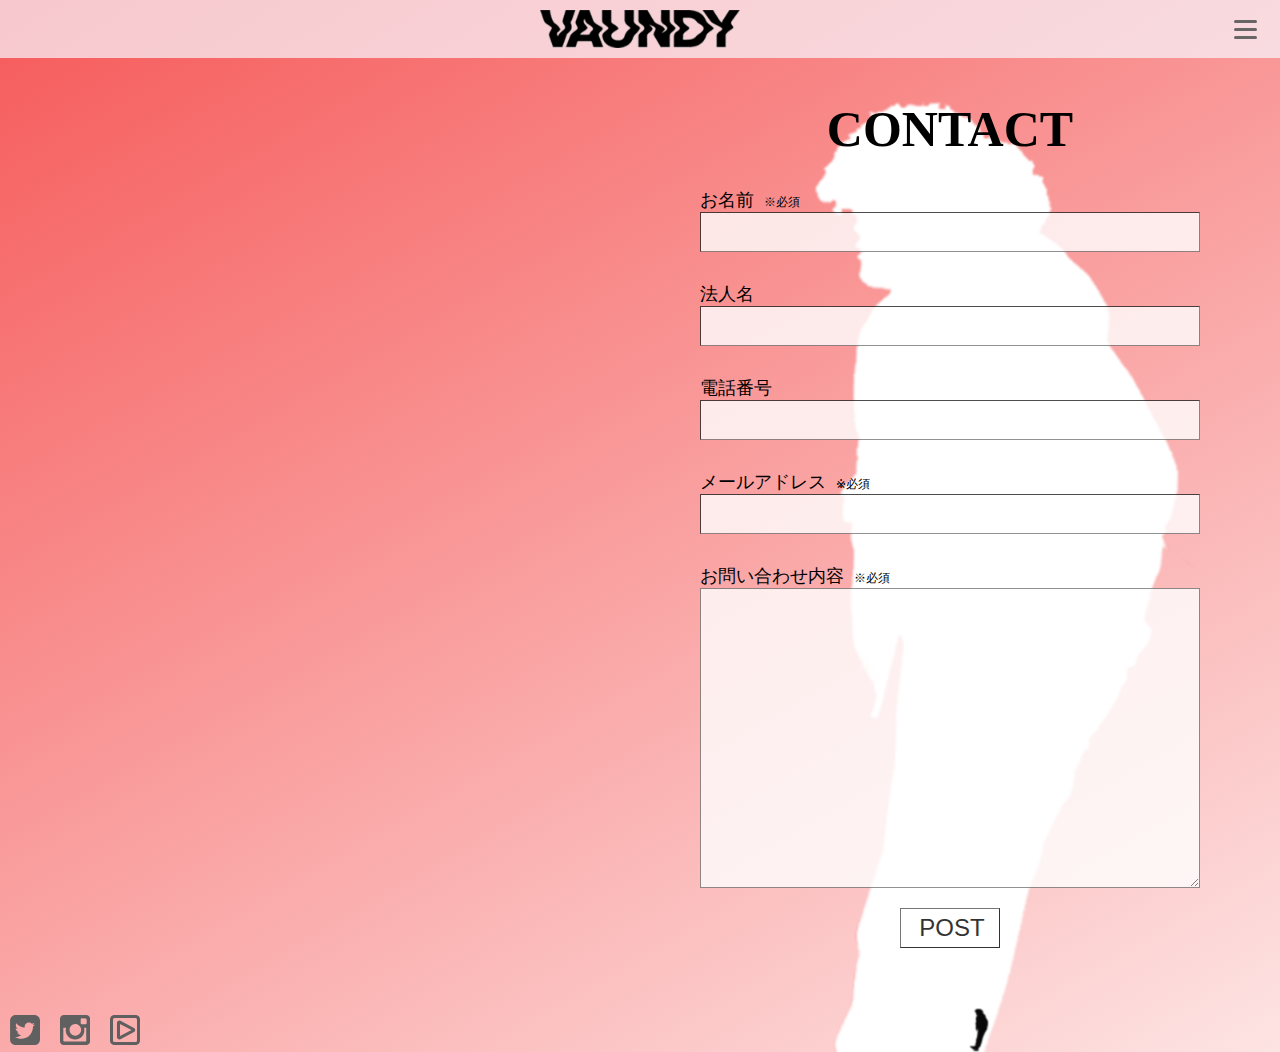
==== contact.html @ 5a52f5ca "最終調整前" ====
<html class="second-page">
    <head>
        <meta charset="utf-8">
        <title> Vaundy non-official Website</title>
        <link rel="icon" type="image/jpg" href="image/icon.jpg">

        <meta charset="utf-8">
        <meta http-equiv="X-UA-Compatible" content="IE=edge">
        <meta name="viewport" content="width=device-width, initial-scale=1">
        <link rel="stylesheet" type="text/css" href="css/pc.css">
        <link rel="stylesheet" type="text/css" href="css/sp.css">
        <!-- <link rel="stylesheet" type="text/css" href="css/accordion.css"> -->
        <!-- jQuery読み込み -->
        <script src="https://ajax.googleapis.com/ajax/libs/jquery/1.11.3/jquery.min.js"></script>
        <!-- BootstrapのJS読み込み -->
    </head>

    <body id="contact-body">
        <header>
            <div id="bar">
              <a href="index.html"><img src="image/Vaundy_logo.png" alt="バウンディのロゴ" width="200px"></a>
            </div>
            <div class="openbtn"><span></span><span></span><span></span></div>
                <nav id="g-nav">
                    <div id="g-nav-list"><!--ナビの数が増えた場合縦スクロールするためのdiv※不要なら削除-->
                        <ul>
                            <li><a href="index.html">TOP</a></li> 
                            <li><a href="live.html">LIVE</a></li> 
                            <li><a href="news.html">NEWS</a></li> 
                            <li><a href="tv.html">TV</a></li>
                            <li><a href="contact.html">CONTACT</a></li>
                        </ul>
                    </div>
                </nav>
            <div class="circle-bg"></div>
        </header>

        <main id="contact-main">
          <h2>CONTACT</h2>
          <form method="post" action="php/mail.php">
            <p>お名前<span>※必須</span></p>
            <input type="text" name="お名前" />
            <p>法人名</p>
            <input type="text" name="法人名" />
            <p>電話番号</p>
            <input type="text" name="電話番号" />
            <p>メールアドレス<span>※必須</span></p>
            <input type="text" name="Email" />
            <p>お問い合わせ内容<span>※必須</span></p>
            <textarea name="お問い合わせ内容" cols="33" rows="5"></textarea>
            <p id="post-button">
            <input type="submit" value="  POST  " id="post"/>
            </p>

              <!-- <table class="formTable">
                <tr>
                  <th>お名前</th>
                  <td><input size="30" type="text" name="お名前" /> ※必須</td>
                </tr>
                <tr>
                  <th>法人名</th>
                  <td><input size="30" type="text" name="法人名" /></td>
                </tr>
                <tr>
                  <th>電話番号</th>
                  <td><input size="30" type="text" name="電話番号" /></td>
                </tr>
                <tr>
                  <th>メールアドレス</th>
                  <td><input size="30" type="text" name="Email" /> ※必須</td>
                </tr>
                <tr>
                  <th>お問い合わせ内容</th>
                  <td><textarea name="お問い合わせ内容" cols="33" rows="5"></textarea></td>
                </tr>
              </table>
              <p>
                <input type="submit" value="  POST  " size="10" id="post-button"/>
                <input type="reset" value="リセット" />
              </p> -->
          </form>
        </main>

        <footer>
            <div id="footer-container">
                <div id="footer-sns-logo">
                    <p id="Twitter_icon"><a href="https://twitter.com/vaundy_engawa?ref_src=twsrc%5Egoogle%7Ctwcamp%5Eserp%7Ctwgr%5Eauthor" target="_blank"><img src="image/Twitter.svg" alt="ツイッターロゴ" width="30px"></a></p>
                    <p id="Instagram_icon"><a href="https://www.instagram.com/vaundy_engawa/" target="_blank"><img src="image/Instagram.svg" alt="インスタグラムロゴ" width="30px"></a></p>
                    <p id="YouTube_icon"><a href="https://www.youtube.com/channel/UC1FQWQ3y3-e8l1pCtWhJt5A" target="_blank"><img src="image/YouTube.svg" alt="ユーチューブロゴ" width="30px"></a></p>
                </div>
                <img src="image/vaundy_silhouette.png" alt="バウンディのシルエット" id="footer-vaundy-img" width="20px" height="44px">
                <p id="copy-right">©Takuto Watanabe</p>
            </div>
        </footer>
        <script src="https://code.jquery.com/jquery-3.4.1.min.js" integrity="sha256-CSXorXvZcTkaix6Yvo6HppcZGetbYMGWSFlBw8HfCJo=" crossorigin="anonymous"></script>
        <script src="js/script.js"></script>
    </body>

</html>
---- css/pc.css ----
html{
    font-size: 20px;
}

.second-page{
    background: linear-gradient(150deg, #f65a5a, white);
    background-size: 1900px;
    background-repeat: no-repeat;
}


body{
    background-image: url(../image/background_image.png);
    background-size: 500px;
    background-repeat: no-repeat;
    background-position: 700px 0px;
    margin: auto;
    width: 1900px;
}



/* TOPページ */

/* ヘッダー */
h1{
    display: none;    
}

#bar{
    background-color: rgba(248, 248, 255, 0.7);
    text-align: center;
    width: 100vw;
    padding-top: 10px;
    padding-bottom: 10px;
    position: fixed;
    top: 0px;
    left: 0px;
    z-index: 999;
}

#header-image{
    background-color: red;
    width: 100%;
    position: relative;
    top: -7px;
}   

#header-image div{
    position: absolute;
    top: 22%;
    left: 23vw;
    font-size: 17vw;
    color: white;
    text-shadow: 25px 25px 10px #7a2b2b;
    z-index: 0;
    font-family:Yu Mincho, YuMincho;
}

#header-vaundy{
    position: relative;
    width: 30vw;
    z-index: 1;
    left: 35vw;
}

/* グローバルナビゲーション */
/*========= ナビゲーションのためのCSS ===============*/

/*アクティブになったエリア*/
#g-nav.panelactive{
    /*position:fixed;にし、z-indexの数値を大きくして前面へ*/
    position:fixed;
    z-index: 999;
	top: 0;
	width:100%;
    height: 100vh;
}

/*丸の拡大*/
.circle-bg{
    position: fixed;
	z-index:3;
    /*丸の形*/
    width: 100px;
    height: 100px;
    border-radius: 50%;
    background: #999;
    /*丸のスタート位置と形状*/
	transform: scale(0);/*scaleをはじめは0に*/
	right:-50px;
    top:-50px;
    transition: all .6s;/*0.6秒かけてアニメーション*/
}

.circle-bg.circleactive{
	transform: scale(50);/*クラスが付与されたらscaleを拡大*/
}

/*ナビゲーションの縦スクロール*/
#g-nav-list{
    display: none;/*はじめは表示なし*/
    /*ナビの数が増えた場合縦スクロール*/
    position: fixed;
    z-index: 999; 
    width: 100%;
    height: 100vh;
    overflow: auto;
    -webkit-overflow-scrolling: touch;
}

#g-nav.panelactive #g-nav-list{
     display: block; /*クラスが付与されたら出現*/
}

/*ナビゲーション*/
#g-nav ul {
	opacity: 0;/*はじめは透過0*/
    /*ナビゲーション天地中央揃え※レイアウトによって調整してください。不必要なら削除*/
    position: absolute;
    z-index: 999;
    top:50%;
    left:50%;
    transform: translate(-50%,-50%);
}

/*背景が出現後にナビゲーションを表示*/
#g-nav.panelactive ul {
    opacity:1;
}

/* 背景が出現後にナビゲーション li を表示※レイアウトによって調整してください。不必要なら削除*/
#g-nav.panelactive ul li{
animation-name:gnaviAnime;
animation-duration:1s;
animation-delay:.2s;/*0.2 秒遅らせて出現*/
animation-fill-mode:forwards;
opacity:0;
}
@keyframes gnaviAnime{
0% {
opacity: 0;
}
100% {
opacity: 1;
}
}


/*リストのレイアウト設定*/
#g-nav li{
	text-align: center; 
	list-style: none;
}

#g-nav li a{
	color: #333;
	text-decoration: none;
	padding:10px;
	display: block;
	text-transform: uppercase;
	letter-spacing: 0.1em;
	font-weight: bold;
}


/*========= ボタンのためのCSS ===============*/
.openbtn{
	position:fixed;
	top:5px;
	right: 10px;
	z-index: 9999;/*ボタンを最前面に*/
	cursor: pointer;
    width: 50px;
    height:50px;
}
	
/*×に変化*/	
.openbtn span{
    display: inline-block;
    transition: all .4s;
    position: absolute;
    left: 14px;
    height: 3px;
    border-radius: 2px;
	background-color: #666;
  	width: 45%;
  }

.openbtn span:nth-of-type(1) {
	top:15px;	
}

.openbtn span:nth-of-type(2) {
	top:23px;
}

.openbtn span:nth-of-type(3) {
	top:31px;
}

.openbtn.active span:nth-of-type(1) {
    top: 18px;
    left: 18px;
    transform: translateY(6px) rotate(-45deg);
    width: 30%;
}

.openbtn.active span:nth-of-type(2) {
	opacity: 0;
}

.openbtn.active span:nth-of-type(3){
    top: 30px;
    left: 18px;
    transform: translateY(-6px) rotate(45deg);
    width: 30%;
}

/* メイン */
main{
    width: 1200px;
    margin: auto;
}

/* イントロダクション */
#introduce{
    height: 730px;
}

h2{
    font-size: 2.5rem;
    margin-top: 0px;
    margin-bottom: 0px;
    font-family:Yu Mincho, YuMincho;
}

#introduce{
    position: relative;
    margin-top: 30px;
}

#container-intro{
    display: flex;
    height: 700px;
}

#introduce-left img{
    margin-top: 50px;
    opacity: 0.7;
}

#introduce-left p {
    position: absolute;
    width: 550px;
    top: 20%;
    font-size: 1.1rem;
    font-family: 游ゴシック;
    font-weight: 500;
    
}

#introduce-right{
    display: flex;
    flex-direction: column;
    margin-left: auto;
}

iframe{
    margin-bottom: auto;
}

/* ディスコグラフィ */
.container-disco{
    display: flex;
    margin-top: 3%;
    margin-bottom: 3%;
}

.flex-item-text{
    margin-top: -32px;
    margin-left: auto;
    margin-right: auto;
    font-size: 1rem;
    width: 900px;
}

.flex-item-text-title{
    display: flex;
    font-family: 游ゴシック;
}

.flex-item-text-title time{
    margin-left: auto;
    margin-top: 2.5%;
}

h3{
    font-size: 1.2rem;
}

hr{
    background-color: black;
    height: 1px;
    border: none;
}

/* フッター */
/* footer{
    position: absolute;
    bottom: 0;
} */

#footer-container{
    display: flex;
}

#footer-sns-logo{
    display: flex;
    width: 150px;
}

#footer-sns-logo p{
    margin: auto;
}

#footer-vaundy-img{
    /* margin-right: auto; */
    margin-left: auto;
}

#copy-right{
    font-size: 0.6rem;
    margin-left: auto;
}

/* LIVE */

#live-main{
    text-align: center;
    margin-top: 100px;
}

/* NEWS */

#news-main{
    text-align: center;
    margin-top: 100px;
}

/* TV */

#tv-main{
    text-align: center;
    margin-top: 100px;
}

/* CONTACT */
#contact-main{
    text-align: center;
    margin-top: 100px;
}

/*==================================================
アコーディオンのためのcss
===================================*/

/*アコーディオン全体*/
.accordion-area{
    list-style: none;
    width: 96%;
    max-width: 900px;
    margin: 0 auto 40px;
}

.accordion-area li{
    margin: 10px 0;
}

.accordion-area section {
    border-bottom: 1px solid black;
    /* border-top: 1px solid #ccc; */
}

/*アコーディオンタイトル*/
.title {
    position: relative; /* +マークの位置基準とするためrelative指定 */
    cursor: pointer;
    font-size:1rem;
    font-weight: normal;
    transition: all .5s ease;
    text-align: justify;
    margin-left: 30px;
}

/*アイコンの＋と×*/
.title::before,
.title::after{
    position: absolute;
    content:'';
    width: 15px;
    height: 2px;
    background-color: #333;
    
}
.title::before{
    top:48%;
    right: 15px;
    transform: rotate(0deg);
    
}
.title::after{    
    top:48%;
    right: 15px;
    transform: rotate(90deg);

}

/*　closeというクラスがついたら形状変化　*/

.title.close::before{
  transform: rotate(45deg);
}

.title.close::after{
  transform: rotate(-45deg);
}

/*アコーディオンで現れるエリア*/
.box {
    display: none;/*はじめは非表示*/
    margin:0 3% 3% 3%;
    padding: 3%;
    text-align: justify;
    border: 1px solid #000000;
}

.title time{
    font-size: 0.8rem;
    position: absolute;
    right: 50px;
    top: 8px;
    color: rgb(17, 17, 17);
}

.box img{
    float: right;
}

/* コンタクトフォーム */
form{
    width: 500px;
    margin: 0 auto 60px;
}

form input{
    width: 500px;
    height: 40px;
    font-size: 1rem;
    border-width: 1px;
    background-color: white;
    opacity: 0.8;
}

form textarea{
    width: 500px;
    height: 300px;
    font-size: 1rem;
    border-width: 1px;
    opacity: 0.8;
}

form p{
    text-align: justify;
    margin:30px 0 0 0;
    font-size: 0.9rem;
}

form span{
    font-size: 0.6rem;
    margin-left: 10px;
}


#post{
    width: 100px;
    height: 40px;
    font-size: 1.2rem;
    padding: 5px;
}

#post-button{
    margin: 20px 0 0 200px;
}
---- css/sp.css ----
@media screen and (max-width:776px){

/* バックグラウンド */
.second-page{
  background-size: 100vw;
}
/* バー */

body{
  width: 97vw;
  background-image: url(../image/background_image.png);
  background-size: 250px;
  background-repeat: no-repeat;
  background-position: center 0px;
}

#bar{
  padding-top: 3px;
  padding-bottom: 3px;
}

#bar img{
  width: 125px;
}

/* グローバルナビゲーション */
.openbtn{
  top: -10px;
	right: 2px;
}

/* メイン */
main{
  width: 95vw;
  text-align: center;
}

/* イントロダクション */
#container-intro{
  flex-direction: column;
}

#container-intro{
  height: 650px;
}

#introduce-left img{
  width: 230px;
  margin-top: 20px;
}

#introduce-left p{
  margin-top: 0px;
  margin-bottom: 0px;
  top: 100px;
}

#introduce-left{
    height: 600px;
}

#introduce-left p{
  font-size: 1rem;
  width: 95vw;
}

#introduce-right{
  flex-direction: row;
  margin-left: auto;
  margin-left: 0px;
}

iframe{
  margin: auto;
  width: 45vw;
  height: 30vw;
}

#introduce{
  margin-bottom: 30px;
}

/* ディスコグラフィ */
.container-disco{
  flex-direction: column;
}

.container-disco img{
  margin: auto;
}

.flex-item-text{
  width: 90vw;
  margin-top: auto;
}

.flex-item-text-title{
  display: block;
}

.flex-item-text-title time{
  font-size: 0.8rem;
}

.flex-item-text p{
  text-align: justify;
}

h3{
  margin: 10px 0px 6px 0px;
  font-size: 1.4rem;
}

/* LIVE */

#live-main{
  text-align: center;
  margin-top: 50px;
}

/* NEWS */

#news-main{
  text-align: center;
  margin-top: 50px;
}

/* TV */

#tv-main{
  text-align: center;
  margin-top: 50px;
}

/* CONTACT */
#contact-main{
  text-align: center;
  margin-top: 50px;
}

/* フッター */
#footer-sns-logo img{
  width: 25px;
}

#footer-sns-logo{
  width: 110px;
}

#footer-vaundy-img{
  width: 15px;
  height: 33px;
  margin-top: 4px;
}


/*アコーディオンのcss*/
/*アコーディオン全体*/
.accordion-area{
  list-style: none;
  width: 80vw;
  max-width: 900px;
  margin: 0 0 40px;
}

.title{
  font-size: 0.8rem;
}

.title time{
  display: none;
}

.box img{
  float: none;
  width: 300px;
  margin: 10px;
}

.box p{
 font-size: 0.7rem;
}

/* コンタクトフォーム */

form{
  width: 300px;
  margin: 0 auto 60px;
}

form input{
  width: 300px;
  height: 30px;
  font-size: 0.8rem;
}

form textarea{
  width: 300px;
  height: 200px;
  font-size: 0.8rem;
}

form p{
  font-size: 0.8rem;
}


#post{
  width: 80px;
  height: 40px;
  font-size: 0.7rem;
  padding: 5px;
}

#post-button{
  margin: 20 0 0 110;
}

}
---- css/accordion.css ----
@charset "UTF-8";

/*==================================================
アコーディオンのためのcss
===================================*/

/*アコーディオン全体*/
.accordion-area{
    list-style: none;
    width: 96%;
    max-width: 900px;
    margin: 0 auto 40px;
}

.accordion-area li{
    margin: 10px 0;
}

.accordion-area section {
    border-bottom: 1px solid #ccc;
    /* border-top: 1px solid #ccc; */
}

/*アコーディオンタイトル*/
.title {
    position: relative; /* +マークの位置基準とするためrelative指定 */
    cursor: pointer;
    font-size:1.2rem;
    font-weight: normal;
    transition: all .5s ease;
    text-align: justify;
    margin-left: 30px;
}

/*アイコンの＋と×*/
.title::before,
.title::after{
    position: absolute;
    content:'';
    width: 15px;
    height: 2px;
    background-color: #333;
    
}
.title::before{
    top:48%;
    right: 15px;
    transform: rotate(0deg);
    
}
.title::after{    
    top:48%;
    right: 15px;
    transform: rotate(90deg);

}

/*　closeというクラスがついたら形状変化　*/

.title.close::before{
  transform: rotate(45deg);
}

.title.close::after{
  transform: rotate(-45deg);
}

/*アコーディオンで現れるエリア*/
.box {
    display: none;/*はじめは非表示*/
    background: #faf4f4;
    margin:0 3% 3% 3%;
    padding: 3%;
    text-align: justify;
}


/*========= レイアウトのためのCSS ===============*/

h3{
    text-align: center;
    /* margin: 30px 0; */
    font-size: 1rem;
}

.box img{
    float: right;
}
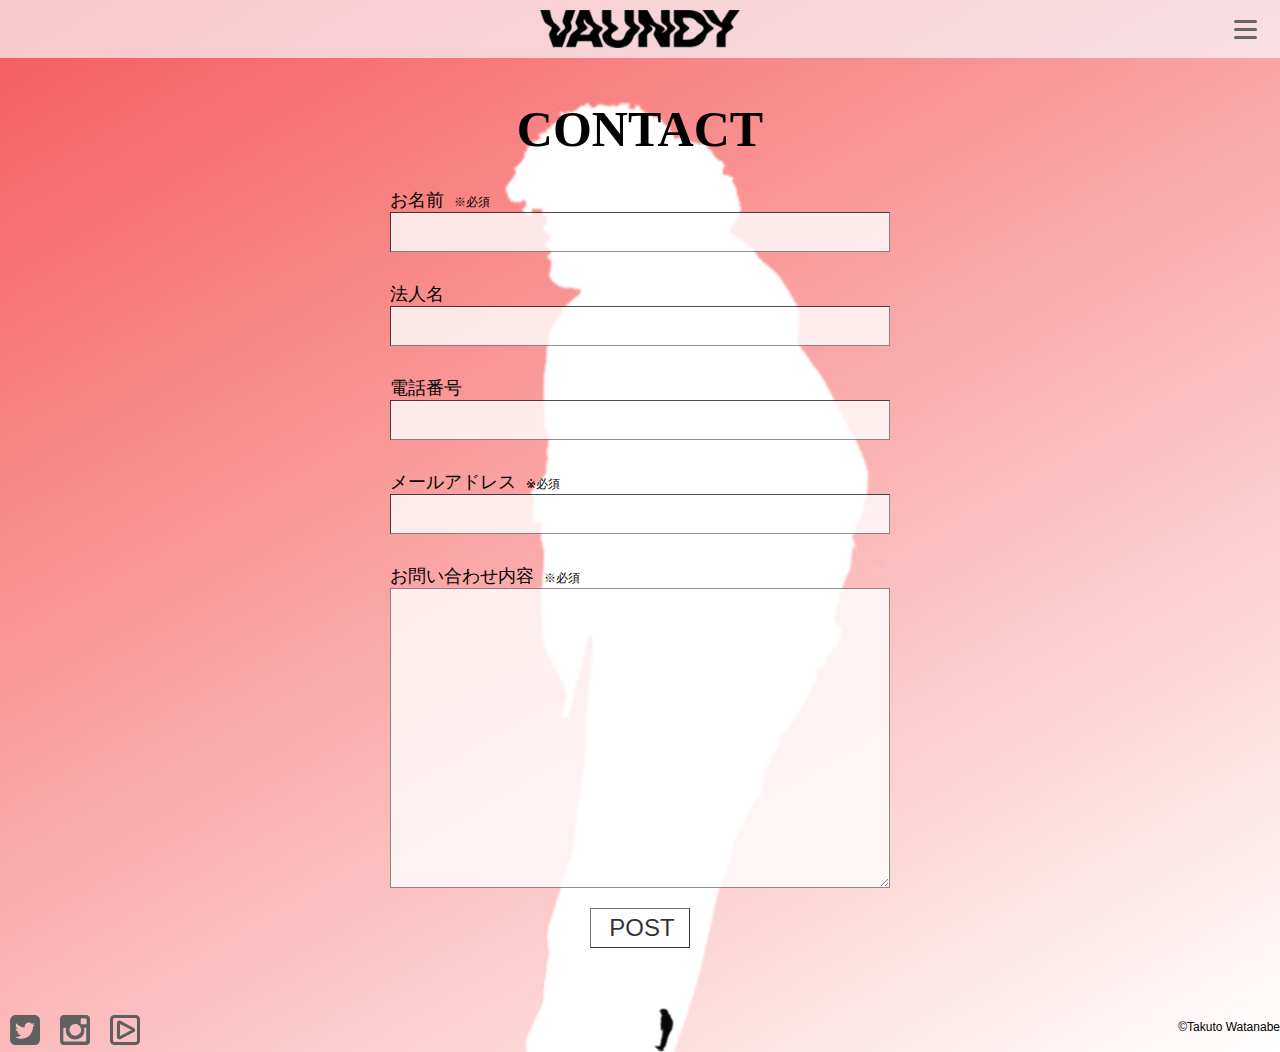
==== commit 791db5a8: "width等の変更" ====
--- a/contact.html
+++ b/contact.html
@@ -3,7 +3,6 @@
         <meta charset="utf-8">
         <title> Vaundy non-official Website</title>
         <link rel="icon" type="image/jpg" href="image/icon.jpg">
-
         <meta charset="utf-8">
         <meta http-equiv="X-UA-Compatible" content="IE=edge">
         <meta name="viewport" content="width=device-width, initial-scale=1">
@@ -15,7 +14,7 @@
         <!-- BootstrapのJS読み込み -->
     </head>
 
-    <body id="contact-body">
+    <body id="contact-body" class="second-body">
         <header>
             <div id="bar">
               <a href="index.html"><img src="image/Vaundy_logo.png" alt="バウンディのロゴ" width="200px"></a>
--- a/css/pc.css
+++ b/css/pc.css
@@ -4,18 +4,23 @@
 
 .second-page{
     background: linear-gradient(150deg, #f65a5a, white);
-    background-size: 1900px;
+    background-size: 100vw;
     background-repeat: no-repeat;
 }
 
-
-body{
+.second-body{
     background-image: url(../image/background_image.png);
     background-size: 500px;
     background-repeat: no-repeat;
-    background-position: 700px 0px;
+    background-position: center 0px;
+
+}
+
+
+body{
     margin: auto;
-    width: 1900px;
+    width: 100vw;
+    font-family: sans-serif;
 }
 
 
@@ -49,7 +54,7 @@
 #header-image div{
     position: absolute;
     top: 22%;
-    left: 23vw;
+    left: 21vw;
     font-size: 17vw;
     color: white;
     text-shadow: 25px 25px 10px #7a2b2b;
@@ -247,7 +252,7 @@
 
 #introduce-left img{
     margin-top: 50px;
-    opacity: 0.7;
+    opacity: 0.6;
 }
 
 #introduce-left p {
@@ -255,7 +260,6 @@
     width: 550px;
     top: 20%;
     font-size: 1.1rem;
-    font-family: 游ゴシック;
     font-weight: 500;
     
 }
@@ -281,13 +285,12 @@
     margin-top: -32px;
     margin-left: auto;
     margin-right: auto;
-    font-size: 1rem;
+    font-size: 0.8rem;
     width: 900px;
 }
 
 .flex-item-text-title{
     display: flex;
-    font-family: 游ゴシック;
 }
 
 .flex-item-text-title time{
@@ -306,10 +309,6 @@
 }
 
 /* フッター */
-/* footer{
-    position: absolute;
-    bottom: 0;
-} */
 
 #footer-container{
     display: flex;
@@ -368,9 +367,8 @@
 /*アコーディオン全体*/
 .accordion-area{
     list-style: none;
-    width: 96%;
     max-width: 900px;
-    margin: 0 auto 40px;
+    margin: 0 100px 40px;
 }
 
 .accordion-area li{
@@ -393,6 +391,10 @@
     margin-left: 30px;
 }
 
+.title-box{
+    width: 800px;
+}
+
 /*アイコンの＋と×*/
 .title::before,
 .title::after{
--- a/css/sp.css
+++ b/css/sp.css
@@ -8,6 +8,9 @@
 
 body{
   width: 97vw;
+}
+
+.second-body{
   background-image: url(../image/background_image.png);
   background-size: 250px;
   background-repeat: no-repeat;
@@ -34,6 +37,10 @@
   width: 95vw;
   text-align: center;
 }
+/* 
+h2{
+  font-size: 1rem;
+} */
 
 /* イントロダクション */
 #container-intro{
@@ -53,15 +60,12 @@
   margin-top: 0px;
   margin-bottom: 0px;
   top: 100px;
+  font-size: 0.9rem;
+  width: 95vw;
 }
 
 #introduce-left{
     height: 600px;
-}
-
-#introduce-left p{
-  font-size: 1rem;
-  width: 95vw;
 }
 
 #introduce-right{
@@ -159,16 +163,19 @@
 .accordion-area{
   list-style: none;
   width: 80vw;
-  max-width: 900px;
   margin: 0 0 40px;
 }
 
 .title{
-  font-size: 0.8rem;
+  font-size: 0.7rem;
 }
 
 .title time{
   display: none;
+}
+
+.title-box{
+  width: 90%;
 }
 
 .box img{
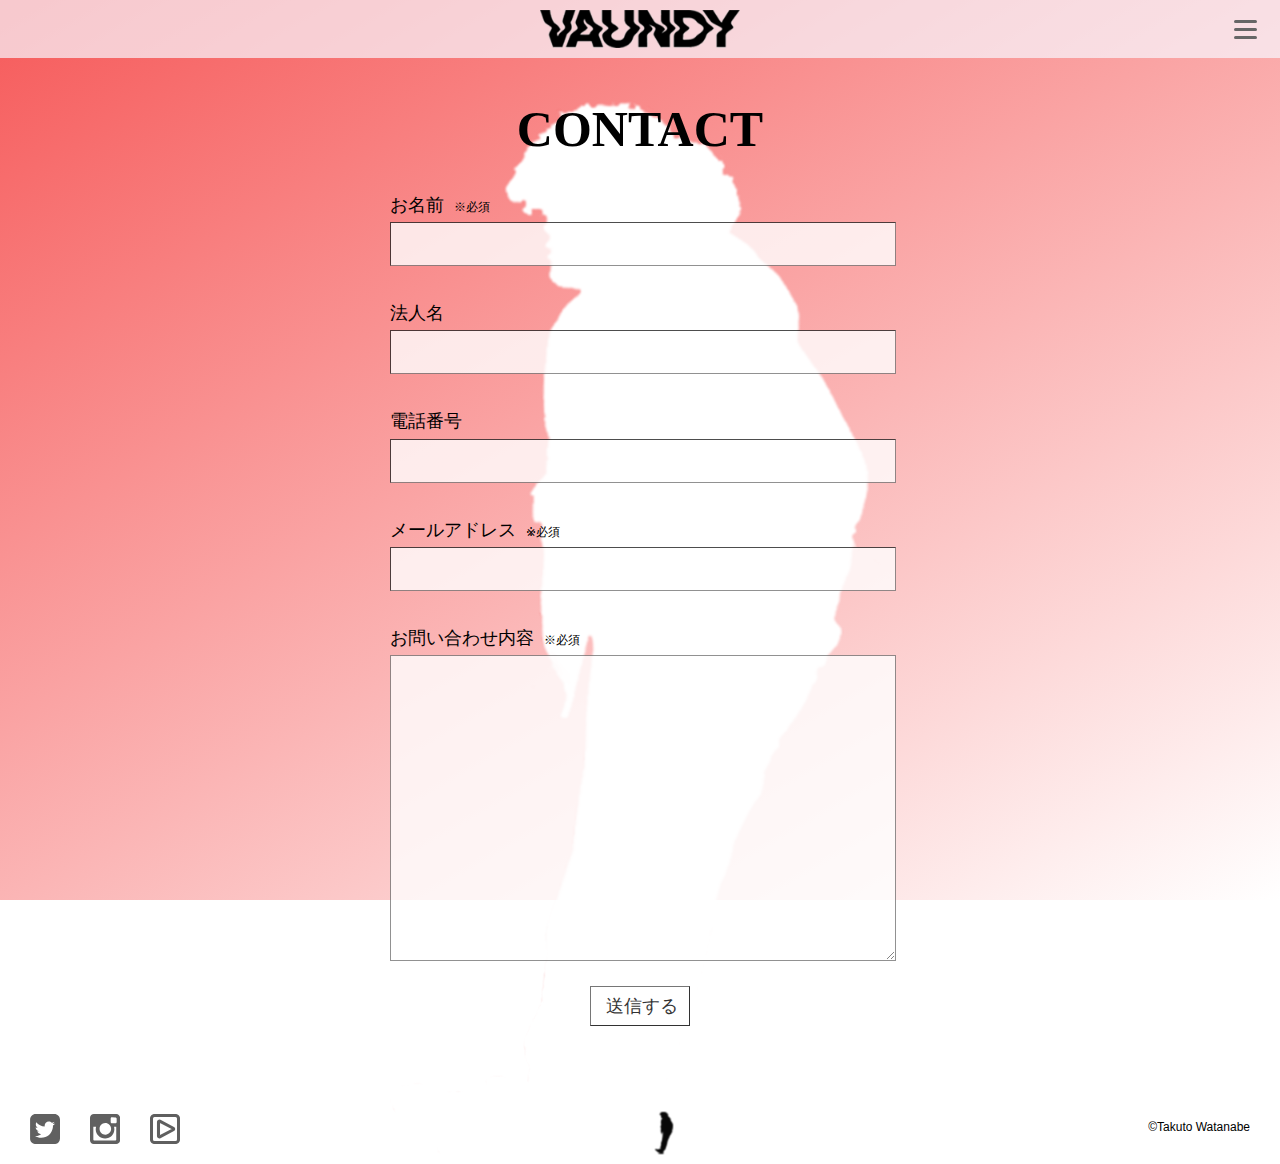
==== commit dacfd163: "完成！" ====
--- a/contact.html
+++ b/contact.html
@@ -1,23 +1,20 @@
-<html class="second-page">
+<!DOCTYPE html>
+<html lang="jp" class="second-page">
     <head>
         <meta charset="utf-8">
-        <title> Vaundy non-official Website</title>
+        <title>Vaundy non-official Website</title>
         <link rel="icon" type="image/jpg" href="image/icon.jpg">
         <meta charset="utf-8">
         <meta http-equiv="X-UA-Compatible" content="IE=edge">
         <meta name="viewport" content="width=device-width, initial-scale=1">
         <link rel="stylesheet" type="text/css" href="css/pc.css">
         <link rel="stylesheet" type="text/css" href="css/sp.css">
-        <!-- <link rel="stylesheet" type="text/css" href="css/accordion.css"> -->
-        <!-- jQuery読み込み -->
-        <script src="https://ajax.googleapis.com/ajax/libs/jquery/1.11.3/jquery.min.js"></script>
-        <!-- BootstrapのJS読み込み -->
     </head>
 
     <body id="contact-body" class="second-body">
         <header>
             <div id="bar">
-              <a href="index.html"><img src="image/Vaundy_logo.png" alt="バウンディのロゴ" width="200px"></a>
+              <a href="index.html"><img src="image/Vaundy_logo.png" alt="バウンディのロゴ" width="200"></a>
             </div>
             <div class="openbtn"><span></span><span></span><span></span></div>
                 <nav id="g-nav">
@@ -38,60 +35,33 @@
           <h2>CONTACT</h2>
           <form method="post" action="php/mail.php">
             <p>お名前<span>※必須</span></p>
-            <input type="text" name="お名前" />
+            <input type="text" name="お名前">
             <p>法人名</p>
-            <input type="text" name="法人名" />
+            <input type="text" name="法人名">
             <p>電話番号</p>
-            <input type="text" name="電話番号" />
+            <input type="text" name="電話番号">
             <p>メールアドレス<span>※必須</span></p>
-            <input type="text" name="Email" />
+            <input type="email" name="Email">
             <p>お問い合わせ内容<span>※必須</span></p>
             <textarea name="お問い合わせ内容" cols="33" rows="5"></textarea>
             <p id="post-button">
-            <input type="submit" value="  POST  " id="post"/>
+            <input type="submit" value="  送信する  " id="btn_post">
             </p>
-
-              <!-- <table class="formTable">
-                <tr>
-                  <th>お名前</th>
-                  <td><input size="30" type="text" name="お名前" /> ※必須</td>
-                </tr>
-                <tr>
-                  <th>法人名</th>
-                  <td><input size="30" type="text" name="法人名" /></td>
-                </tr>
-                <tr>
-                  <th>電話番号</th>
-                  <td><input size="30" type="text" name="電話番号" /></td>
-                </tr>
-                <tr>
-                  <th>メールアドレス</th>
-                  <td><input size="30" type="text" name="Email" /> ※必須</td>
-                </tr>
-                <tr>
-                  <th>お問い合わせ内容</th>
-                  <td><textarea name="お問い合わせ内容" cols="33" rows="5"></textarea></td>
-                </tr>
-              </table>
-              <p>
-                <input type="submit" value="  POST  " size="10" id="post-button"/>
-                <input type="reset" value="リセット" />
-              </p> -->
           </form>
         </main>
 
         <footer>
             <div id="footer-container">
                 <div id="footer-sns-logo">
-                    <p id="Twitter_icon"><a href="https://twitter.com/vaundy_engawa?ref_src=twsrc%5Egoogle%7Ctwcamp%5Eserp%7Ctwgr%5Eauthor" target="_blank"><img src="image/Twitter.svg" alt="ツイッターロゴ" width="30px"></a></p>
-                    <p id="Instagram_icon"><a href="https://www.instagram.com/vaundy_engawa/" target="_blank"><img src="image/Instagram.svg" alt="インスタグラムロゴ" width="30px"></a></p>
-                    <p id="YouTube_icon"><a href="https://www.youtube.com/channel/UC1FQWQ3y3-e8l1pCtWhJt5A" target="_blank"><img src="image/YouTube.svg" alt="ユーチューブロゴ" width="30px"></a></p>
+                    <p id="Twitter_icon"><a href="https://twitter.com/vaundy_engawa?ref_src=twsrc%5Egoogle%7Ctwcamp%5Eserp%7Ctwgr%5Eauthor" target="_blank"><img src="image/Twitter.svg" alt="ツイッターロゴ" width="30"></a></p>
+                    <p id="Instagram_icon"><a href="https://www.instagram.com/vaundy_engawa/" target="_blank"><img src="image/Instagram.svg" alt="インスタグラムロゴ" width="30"></a></p>
+                    <p id="YouTube_icon"><a href="https://www.youtube.com/channel/UC1FQWQ3y3-e8l1pCtWhJt5A" target="_blank"><img src="image/YouTube.svg" alt="ユーチューブロゴ" width="30"></a></p>
                 </div>
-                <img src="image/vaundy_silhouette.png" alt="バウンディのシルエット" id="footer-vaundy-img" width="20px" height="44px">
+                <img src="image/vaundy_silhouette.png" alt="バウンディのシルエット" id="footer-vaundy-img" width="20" height="44">
                 <p id="copy-right">©Takuto Watanabe</p>
             </div>
         </footer>
-        <script src="https://code.jquery.com/jquery-3.4.1.min.js" integrity="sha256-CSXorXvZcTkaix6Yvo6HppcZGetbYMGWSFlBw8HfCJo=" crossorigin="anonymous"></script>
+        <script src="js/jquery-3.6.0.min.js"></script>
         <script src="js/script.js"></script>
     </body>
 
--- a/css/pc.css
+++ b/css/pc.css
@@ -1,3 +1,4 @@
+/* common */
 html{
     font-size: 20px;
 }
@@ -6,16 +7,16 @@
     background: linear-gradient(150deg, #f65a5a, white);
     background-size: 100vw;
     background-repeat: no-repeat;
+    background-attachment: fixed;
 }
 
 .second-body{
     background-image: url(../image/background_image.png);
     background-size: 500px;
     background-repeat: no-repeat;
-    background-position: center 0px;
-
-}
-
+    background-attachment: fixed;
+    background-position: center 100px;
+}
 
 body{
     margin: auto;
@@ -23,7 +24,17 @@
     font-family: sans-serif;
 }
 
-
+img{
+    vertical-align: bottom;
+}
+
+body{
+    margin: 0;
+}
+
+p{
+    line-height: 1.9;
+}
 
 /* TOPページ */
 
@@ -78,7 +89,7 @@
     position:fixed;
     z-index: 999;
 	top: 0;
-	width:100%;
+	width: 100%;
     height: 100vh;
 }
 
@@ -90,7 +101,8 @@
     width: 100px;
     height: 100px;
     border-radius: 50%;
-    background: #999;
+    background: rgb(221, 216, 216);
+    opacity: 0.9;
     /*丸のスタート位置と形状*/
 	transform: scale(0);/*scaleをはじめは0に*/
 	right:-50px;
@@ -226,6 +238,7 @@
 main{
     width: 1200px;
     margin: auto;
+    display: block;
 }
 
 /* イントロダクション */
@@ -247,21 +260,25 @@
 
 #container-intro{
     display: flex;
-    height: 700px;
+    height: 650px;
+}
+
+#introduce-left{
+    position: relative;
+    width: 650px;
 }
 
 #introduce-left img{
-    margin-top: 50px;
+    position: absolute;
+    top: 50px;
     opacity: 0.6;
 }
 
-#introduce-left p {
-    position: absolute;
-    width: 550px;
-    top: 20%;
-    font-size: 1.1rem;
-    font-weight: 500;
-    
+#introduce-left-text{
+    position: absolute;
+    top: 100px;
+    font-size: 0.8rem;
+    line-height: 2.5;
 }
 
 #introduce-right{
@@ -272,6 +289,10 @@
 
 iframe{
     margin-bottom: auto;
+}
+
+iframe + iframe{
+    margin-top: 20px;
 }
 
 /* ディスコグラフィ */
@@ -310,27 +331,32 @@
 
 /* フッター */
 
+footer{
+    margin: 0 30px;
+}
+
 #footer-container{
     display: flex;
+    justify-content: space-between;
+    /* outline: black 2px solid; */
 }
 
 #footer-sns-logo{
     display: flex;
+    justify-content: space-between;
     width: 150px;
 }
 
 #footer-sns-logo p{
-    margin: auto;
 }
 
 #footer-vaundy-img{
-    /* margin-right: auto; */
-    margin-left: auto;
+    margin-top: 25px;
 }
 
 #copy-right{
     font-size: 0.6rem;
-    margin-left: auto;
+    margin-top: 30px;
 }
 
 /* LIVE */
@@ -375,9 +401,8 @@
     margin: 10px 0;
 }
 
-.accordion-area section {
+.accordion-contents{
     border-bottom: 1px solid black;
-    /* border-top: 1px solid #ccc; */
 }
 
 /*アコーディオンタイトル*/
@@ -420,12 +445,8 @@
 
 /*　closeというクラスがついたら形状変化　*/
 
-.title.close::before{
-  transform: rotate(45deg);
-}
-
 .title.close::after{
-  transform: rotate(-45deg);
+  opacity: 0;
 }
 
 /*アコーディオンで現れるエリア*/
@@ -435,6 +456,7 @@
     padding: 3%;
     text-align: justify;
     border: 1px solid #000000;
+    font-size: 0.8rem;
 }
 
 .title time{
@@ -484,10 +506,10 @@
 }
 
 
-#post{
+#btn_post{
     width: 100px;
     height: 40px;
-    font-size: 1.2rem;
+    font-size: 0.9rem;
     padding: 5px;
 }
 
--- a/css/sp.css
+++ b/css/sp.css
@@ -3,7 +3,10 @@
 /* バックグラウンド */
 .second-page{
   background-size: 100vw;
-}
+  height: 100%;
+}
+
+
 /* バー */
 
 body{
@@ -13,12 +16,11 @@
 .second-body{
   background-image: url(../image/background_image.png);
   background-size: 250px;
-  background-repeat: no-repeat;
-  background-position: center 0px;
+  background-position: center 50px;
 }
 
 #bar{
-  padding-top: 3px;
+  padding-top: 0px;
   padding-bottom: 3px;
 }
 
@@ -28,56 +30,65 @@
 
 /* グローバルナビゲーション */
 .openbtn{
-  top: -10px;
+  top: -8px;
 	right: 2px;
 }
+
+/*ヘッダー */
+
+#header-image div{
+  text-shadow: 15px 15px 10px #7a2b2b;
+}
+
 
 /* メイン */
 main{
   width: 95vw;
   text-align: center;
 }
-/* 
-h2{
-  font-size: 1rem;
-} */
 
 /* イントロダクション */
+
+#introduce{
+  margin-top: 20px;
+}
+
 #container-intro{
-  flex-direction: column;
-}
-
-#container-intro{
-  height: 650px;
+  display: block;
+}
+
+#introduce-left{
+  height: 400px;
+  width: 90vw;
+  margin-bottom: 20px;
 }
 
 #introduce-left img{
   width: 230px;
-  margin-top: 20px;
+  display: none;
+}
+
+#introduce-left-text{
+  position: static;
+  text-align: justify;
 }
 
 #introduce-left p{
-  margin-top: 0px;
-  margin-bottom: 0px;
-  top: 100px;
-  font-size: 0.9rem;
-  width: 95vw;
-}
-
-#introduce-left{
-    height: 600px;
+  font-size: 0.7rem;
 }
 
 #introduce-right{
   flex-direction: row;
-  margin-left: auto;
-  margin-left: 0px;
 }
 
 iframe{
-  margin: auto;
-  width: 45vw;
-  height: 30vw;
+  width: 420px;
+  height: 250px;
+  margin: 0 auto;
+}
+
+iframe + iframe{
+  display: none;
 }
 
 #introduce{
@@ -85,12 +96,16 @@
 }
 
 /* ディスコグラフィ */
+#discography{
+  margin-top: 60px;
+}
+
 .container-disco{
   flex-direction: column;
 }
 
 .container-disco img{
-  margin: auto;
+  margin: 0 auto;
 }
 
 .flex-item-text{
@@ -143,18 +158,28 @@
 }
 
 /* フッター */
+footer{
+  margin: 0 15px;
+}
+
 #footer-sns-logo img{
   width: 25px;
 }
 
 #footer-sns-logo{
-  width: 110px;
+  padding-bottom: 15px;
+  width: 130px;
 }
 
 #footer-vaundy-img{
   width: 15px;
   height: 33px;
-  margin-top: 4px;
+  margin-top: 30px;
+}
+
+#copy-right{
+  font-size: 0.6rem;
+  margin-top: 35px;
 }
 
 
@@ -180,7 +205,7 @@
 
 .box img{
   float: none;
-  width: 300px;
+  width: 250px;
   margin: 10px;
 }
 
@@ -212,7 +237,7 @@
 }
 
 
-#post{
+#btn_post{
   width: 80px;
   height: 40px;
   font-size: 0.7rem;
@@ -220,7 +245,7 @@
 }
 
 #post-button{
-  margin: 20 0 0 110;
+  margin: 20px 0 0 110px;
 }
 
 }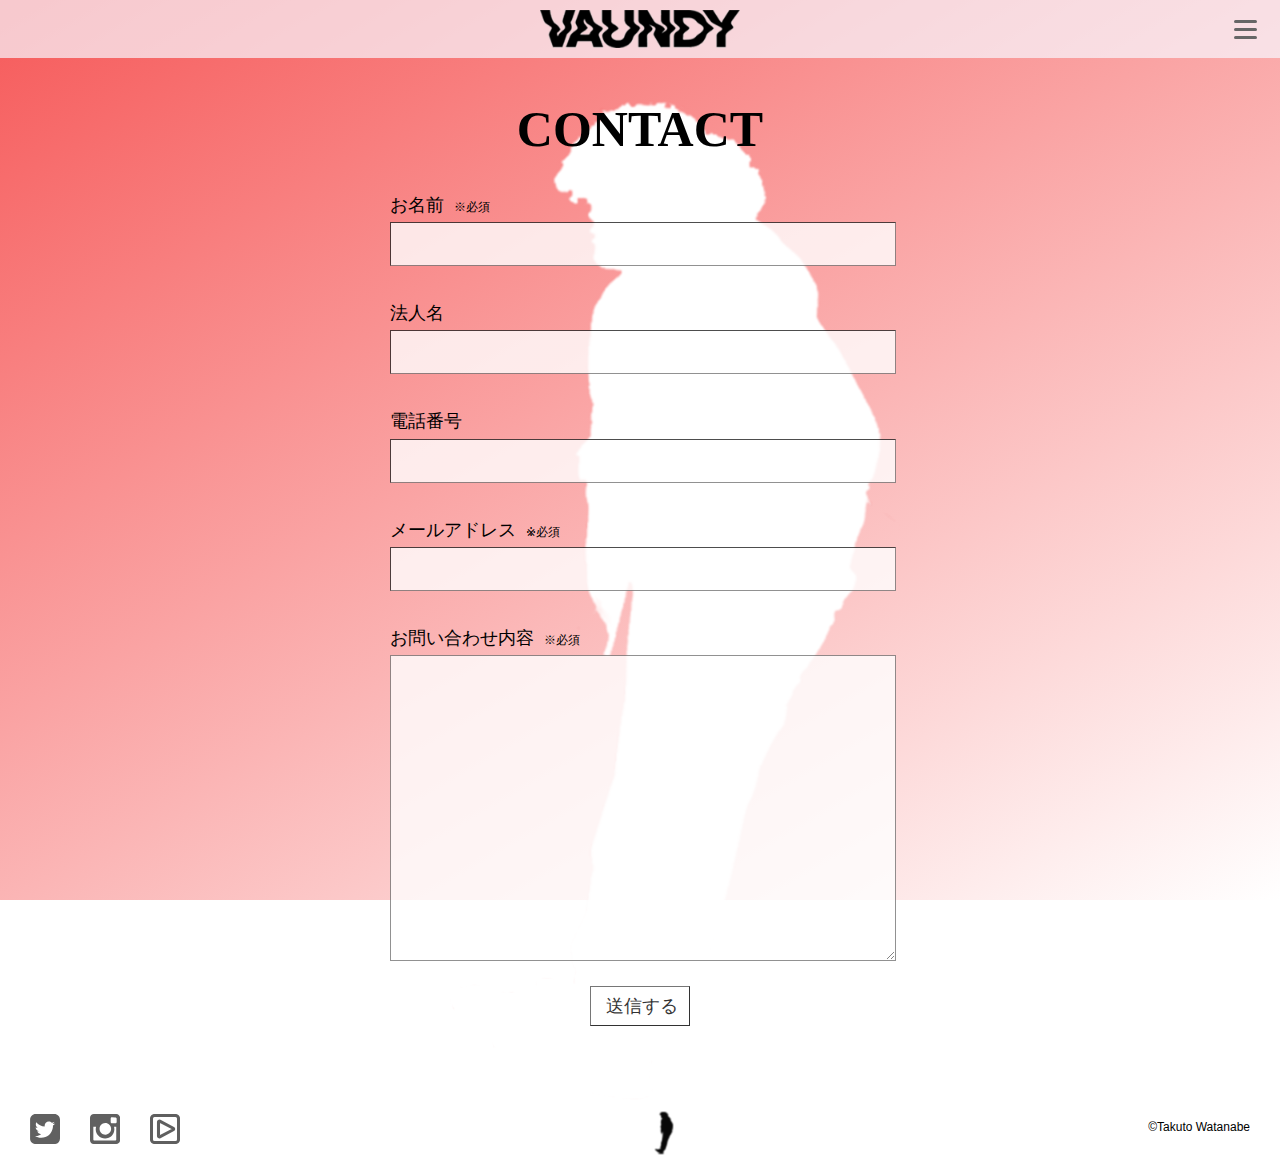
==== commit 15f477fc: "これで完成" ====
--- a/contact.html
+++ b/contact.html
@@ -31,36 +31,38 @@
             <div class="circle-bg"></div>
         </header>
 
-        <main id="contact-main">
-          <h2>CONTACT</h2>
-          <form method="post" action="php/mail.php">
-            <p>お名前<span>※必須</span></p>
-            <input type="text" name="お名前">
-            <p>法人名</p>
-            <input type="text" name="法人名">
-            <p>電話番号</p>
-            <input type="text" name="電話番号">
-            <p>メールアドレス<span>※必須</span></p>
-            <input type="email" name="Email">
-            <p>お問い合わせ内容<span>※必須</span></p>
-            <textarea name="お問い合わせ内容" cols="33" rows="5"></textarea>
-            <p id="post-button">
-            <input type="submit" value="  送信する  " id="btn_post">
-            </p>
-          </form>
-        </main>
-
-        <footer>
-            <div id="footer-container">
-                <div id="footer-sns-logo">
-                    <p id="Twitter_icon"><a href="https://twitter.com/vaundy_engawa?ref_src=twsrc%5Egoogle%7Ctwcamp%5Eserp%7Ctwgr%5Eauthor" target="_blank"><img src="image/Twitter.svg" alt="ツイッターロゴ" width="30"></a></p>
-                    <p id="Instagram_icon"><a href="https://www.instagram.com/vaundy_engawa/" target="_blank"><img src="image/Instagram.svg" alt="インスタグラムロゴ" width="30"></a></p>
-                    <p id="YouTube_icon"><a href="https://www.youtube.com/channel/UC1FQWQ3y3-e8l1pCtWhJt5A" target="_blank"><img src="image/YouTube.svg" alt="ユーチューブロゴ" width="30"></a></p>
+        <div class="wrapper">
+            <main id="contact-main">
+              <h2>CONTACT</h2>
+              <form method="post" action="php/mail.php">
+                <p>お名前<span>※必須</span></p>
+                <input type="text" name="お名前" required="required">
+                <p>法人名</p>
+                <input type="text" name="法人名">
+                <p>電話番号</p>
+                <input type="text" name="電話番号">
+                <p>メールアドレス<span>※必須</span></p>
+                <input type="email" name="Email" required="required">
+                <p>お問い合わせ内容<span>※必須</span></p>
+                <textarea name="お問い合わせ内容" cols="33" rows="5" required="required"></textarea>
+                <p id="post-button">
+                <input type="submit" value="  送信する  " id="btn_post">
+                </p>
+              </form>
+            </main>
+    
+            <footer>
+                <div id="footer-container">
+                    <div id="footer-sns-logo">
+                        <p id="Twitter_icon"><a href="https://twitter.com/vaundy_engawa?ref_src=twsrc%5Egoogle%7Ctwcamp%5Eserp%7Ctwgr%5Eauthor" target="_blank"><img src="image/Twitter.svg" alt="ツイッターロゴ" width="30"></a></p>
+                        <p id="Instagram_icon"><a href="https://www.instagram.com/vaundy_engawa/" target="_blank"><img src="image/Instagram.svg" alt="インスタグラムロゴ" width="30"></a></p>
+                        <p id="YouTube_icon"><a href="https://www.youtube.com/channel/UC1FQWQ3y3-e8l1pCtWhJt5A" target="_blank"><img src="image/YouTube.svg" alt="ユーチューブロゴ" width="30"></a></p>
+                    </div>
+                    <img src="image/vaundy_silhouette.png" alt="バウンディのシルエット" id="footer-vaundy-img" width="20" height="44">
+                    <p id="copy-right">©Takuto Watanabe</p>
                 </div>
-                <img src="image/vaundy_silhouette.png" alt="バウンディのシルエット" id="footer-vaundy-img" width="20" height="44">
-                <p id="copy-right">©Takuto Watanabe</p>
-            </div>
-        </footer>
+            </footer>
+        </div>
         <script src="js/jquery-3.6.0.min.js"></script>
         <script src="js/script.js"></script>
     </body>
--- a/css/pc.css
+++ b/css/pc.css
@@ -1,35 +1,25 @@
 /* common */
 html{
     font-size: 20px;
+    height: 100vh;
 }
 
 .second-page{
-    background: linear-gradient(150deg, #f65a5a, white);
-    background-size: 100vw;
+    background:url(../image/background_image.png), linear-gradient(150deg, #f65a5a, white);
+    background-size: 450px, 100%;
     background-repeat: no-repeat;
     background-attachment: fixed;
-}
-
-.second-body{
-    background-image: url(../image/background_image.png);
-    background-size: 500px;
-    background-repeat: no-repeat;
-    background-attachment: fixed;
-    background-position: center 100px;
+    background-position: 450px 100px, 0 0;
 }
 
 body{
-    margin: auto;
-    width: 100vw;
+    margin: 0 auto;
+    width: 100%;
     font-family: sans-serif;
 }
 
 img{
     vertical-align: bottom;
-}
-
-body{
-    margin: 0;
 }
 
 p{
@@ -60,7 +50,8 @@
     width: 100%;
     position: relative;
     top: -7px;
-}   
+    height: 55vw;
+}
 
 #header-image div{
     position: absolute;
@@ -75,9 +66,10 @@
 
 #header-vaundy{
     position: relative;
-    width: 30vw;
+    top: 10%;
+    left: 38vw;
+    width: 20vw;
     z-index: 1;
-    left: 35vw;
 }
 
 /* グローバルナビゲーション */
@@ -276,8 +268,8 @@
 
 #introduce-left-text{
     position: absolute;
-    top: 100px;
-    font-size: 0.8rem;
+    top: 50px;
+    font-size: 0.9rem;
     line-height: 2.5;
 }
 
@@ -324,7 +316,7 @@
 }
 
 hr{
-    background-color: black;
+    background-color: rgb(167, 161, 161);
     height: 1px;
     border: none;
 }
@@ -345,9 +337,6 @@
     display: flex;
     justify-content: space-between;
     width: 150px;
-}
-
-#footer-sns-logo p{
 }
 
 #footer-vaundy-img{
@@ -417,7 +406,7 @@
 }
 
 .title-box{
-    width: 800px;
+    width: 90%;
 }
 
 /*アイコンの＋と×*/
@@ -515,4 +504,10 @@
 
 #post-button{
     margin: 20px 0 0 200px;
+}
+
+.wrapper{
+    display: flex;
+    flex-direction: column;
+    justify-content: space-between;
 }--- a/css/sp.css
+++ b/css/sp.css
@@ -1,27 +1,28 @@
+@media screen and (max-width:499px) {
+  #introduce p{
+    margin: 0;
+  } 
+}
+
 @media screen and (max-width:776px){
+
+/* common */
+h2{
+  font-size: 2rem;
+}
 
 /* バックグラウンド */
 .second-page{
-  background-size: 100vw;
-  height: 100%;
-}
-
+  background-size: 300px, 100%;
+  background-position: center 50px, 0 0;
+}
 
 /* バー */
 
-body{
-  width: 97vw;
-}
-
-.second-body{
-  background-image: url(../image/background_image.png);
-  background-size: 250px;
-  background-position: center 50px;
-}
 
 #bar{
-  padding-top: 0px;
-  padding-bottom: 3px;
+  padding-top: 3px;
+  padding-bottom: 6px;
 }
 
 #bar img{
@@ -30,16 +31,30 @@
 
 /* グローバルナビゲーション */
 .openbtn{
-  top: -8px;
-	right: 2px;
+  top: -3px;  
 }
 
 /*ヘッダー */
+
+#header-image{
+  margin: 0 auto;
+  height: 100vw;
+}
 
 #header-image div{
   text-shadow: 15px 15px 10px #7a2b2b;
-}
-
+  font-size: 27vw;
+  left: 4%;
+  top: 25%;
+}
+
+#header-vaundy{
+  position: relative;
+  top: 13%;
+  left: 30%;
+  width: 35%;
+  z-index: 1;
+}
 
 /* メイン */
 main{
@@ -50,7 +65,7 @@
 /* イントロダクション */
 
 #introduce{
-  margin-top: 20px;
+  margin-top: 5%;
 }
 
 #container-intro{
@@ -59,12 +74,13 @@
 
 #introduce-left{
   height: 400px;
-  width: 90vw;
-  margin-bottom: 20px;
+  width: 95%;
+  margin: 0 auto 20px;
 }
 
 #introduce-left img{
-  width: 230px;
+  width: 50%;
+  max-width: 200px;
   display: none;
 }
 
@@ -78,12 +94,16 @@
 }
 
 #introduce-right{
-  flex-direction: row;
+  position:relative;
+  width:100%;
+  padding-top: 3%;
+  padding-bottom: 10%;
 }
 
 iframe{
-  width: 420px;
-  height: 250px;
+  width: 400px;
+  height: 230px;
+  max-width: 100%;
   margin: 0 auto;
 }
 
@@ -92,12 +112,12 @@
 }
 
 #introduce{
-  margin-bottom: 30px;
+  margin-bottom: 5%;
 }
 
 /* ディスコグラフィ */
 #discography{
-  margin-top: 60px;
+  margin-top: 10%;
 }
 
 .container-disco{
@@ -106,15 +126,18 @@
 
 .container-disco img{
   margin: 0 auto;
+  width: 180px;
+  height: 180px;
 }
 
 .flex-item-text{
-  width: 90vw;
+  width: 95%;
   margin-top: auto;
 }
 
 .flex-item-text-title{
   display: block;
+  margin-left: 0;
 }
 
 .flex-item-text-title time{
@@ -127,39 +150,43 @@
 
 h3{
   margin: 10px 0px 6px 0px;
-  font-size: 1.4rem;
+  font-size: 1rem;
+}
+
+hr{
+  width: 95%;
 }
 
 /* LIVE */
 
 #live-main{
   text-align: center;
-  margin-top: 50px;
+  margin-top: 10%;
 }
 
 /* NEWS */
 
 #news-main{
   text-align: center;
-  margin-top: 50px;
+  margin-top: 10%;
 }
 
 /* TV */
 
 #tv-main{
   text-align: center;
-  margin-top: 50px;
+  margin-top: 10%;
 }
 
 /* CONTACT */
 #contact-main{
   text-align: center;
-  margin-top: 50px;
+  margin-top: 10%;
 }
 
 /* フッター */
 footer{
-  margin: 0 15px;
+  margin: 0 5%;
 }
 
 #footer-sns-logo img{
@@ -168,7 +195,7 @@
 
 #footer-sns-logo{
   padding-bottom: 15px;
-  width: 130px;
+  width: 115px;
 }
 
 #footer-vaundy-img{
@@ -188,11 +215,12 @@
 .accordion-area{
   list-style: none;
   width: 80vw;
-  margin: 0 0 40px;
+  margin: 0;
 }
 
 .title{
   font-size: 0.7rem;
+  margin: 3% 0 3% 2%;
 }
 
 .title time{
@@ -205,7 +233,8 @@
 
 .box img{
   float: none;
-  width: 250px;
+  width: 200px;
+  max-width: 100%;
   margin: 10px;
 }
 
@@ -216,24 +245,30 @@
 /* コンタクトフォーム */
 
 form{
-  width: 300px;
+  width: 250px;
   margin: 0 auto 60px;
 }
 
 form input{
-  width: 300px;
+  width: 100%;
   height: 30px;
   font-size: 0.8rem;
 }
 
 form textarea{
-  width: 300px;
+  width: 100%;
   height: 200px;
   font-size: 0.8rem;
 }
 
 form p{
-  font-size: 0.8rem;
+  font-size: 0.7rem;
+  margin: 5px auto;
+}
+
+form span{
+  font-size: 0.5rem;
+  margin-left: 10px;
 }
 
 
@@ -245,7 +280,12 @@
 }
 
 #post-button{
-  margin: 20px 0 0 110px;
-}
+  margin: 5% 0 0 35%;
+}
+
+.wrapper{
+  height: 100vh;
+}
+
 
 }